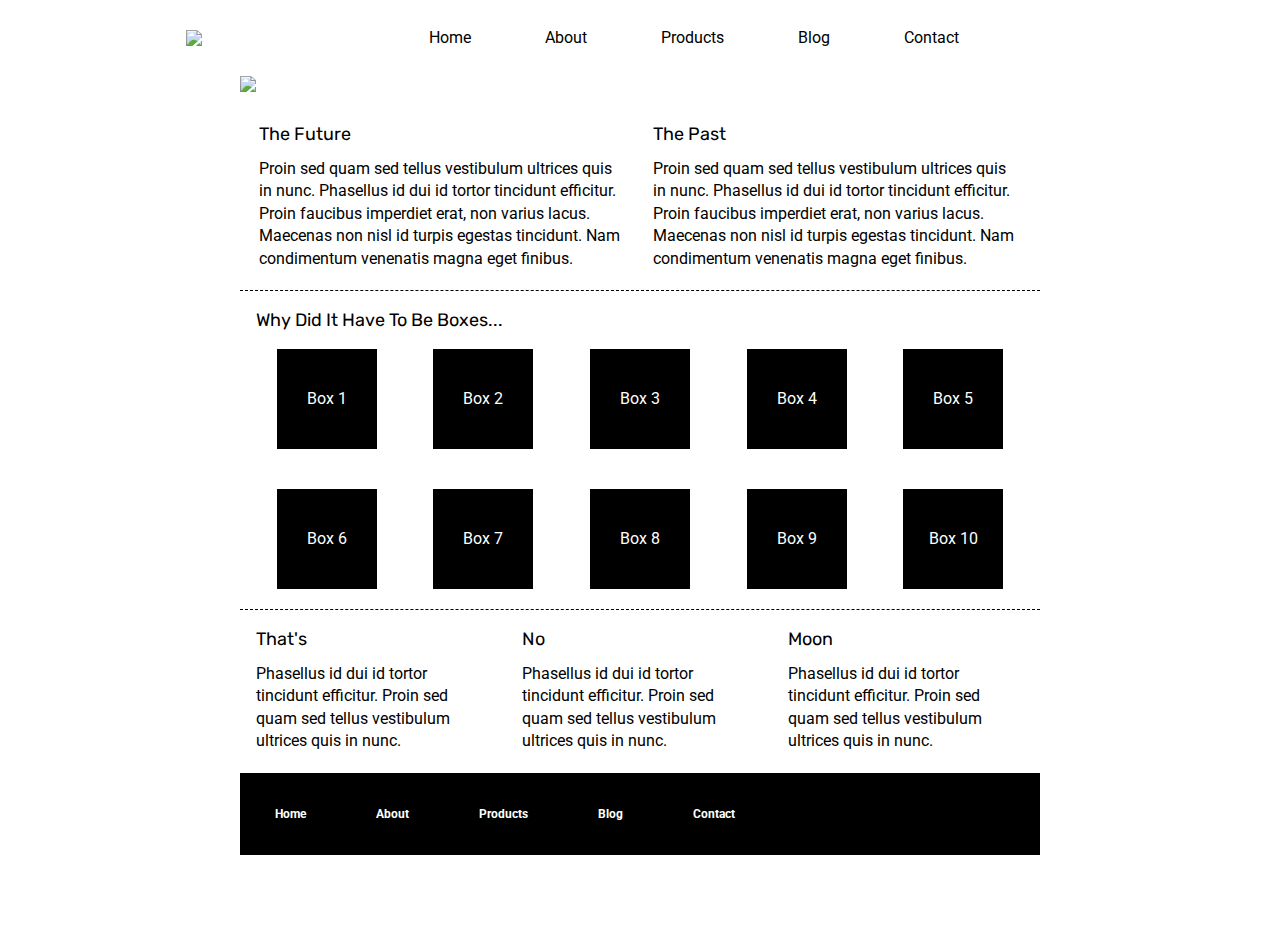
==== index.html @ ebf6606b "finished home page" ====
<!doctype html>

<html lang="en">
<head>
  <meta charset="utf-8">

  <title>Sprint Challenge - Home</title>

  <link href="https://fonts.googleapis.com/css?family=Roboto|Rubik" rel="stylesheet">
  <link rel="stylesheet" href="css/index.css">

</head>

<body>
    <div class="container">

        <header>
            <img id = "LambdaLogo" src =img\lambda-black.png >
            <nav class = "Menu">
                <a href = "#">Home</a>
                <a href = "#">About</a>
                <a href = "#">Products</a>
                <a href = "#">Blog</a>
                <a href = "#">Contact</a>
            </nav>
           
        </header>
        <img id = "JumboPic" src = img\jumbo.jpg >
   
        <section class="top-content">
            <div class="text-container">
                <h2>The Future</h2>
                <p>Proin sed quam sed tellus vestibulum ultrices quis in nunc. Phasellus id dui id tortor tincidunt efficitur. Proin faucibus imperdiet erat, non varius lacus. Maecenas non nisl id turpis egestas tincidunt. Nam condimentum venenatis magna eget finibus.</p>
            </div>
            <div class="text-container">
                <h2>The Past</h2>
                <p>Proin sed quam sed tellus vestibulum ultrices quis in nunc. Phasellus id dui id tortor tincidunt efficitur. Proin faucibus imperdiet erat, non varius lacus. Maecenas non nisl id turpis egestas tincidunt. Nam condimentum venenatis magna eget finibus.</p>
            </div>
        </section>
        
        <section class="middle-content">
        
            <h2>Why Did It Have To Be Boxes...</h2>
            
            <div class="boxes">
                <div class="box">Box 1</div>
                <div class="box">Box 2</div>
                <div class="box">Box 3</div>
                <div class="box">Box 4</div>
                <div class="box">Box 5</div>
                <div class="box">Box 6</div>
                <div class="box">Box 7</div>
                <div class="box">Box 8</div>
                <div class="box">Box 9</div>
                <div class="box">Box 10</div>
            </div>
        
        </section>

        <section class="bottom-content">

            <div class="text-container">
                <h2>That's</h2>
                <p>Phasellus id dui id tortor tincidunt efficitur. Proin sed quam sed tellus vestibulum ultrices quis in nunc.</p>
            </div>
            <div class="text-container">
                <h2>No</h2>
                <p>Phasellus id dui id tortor tincidunt efficitur. Proin sed quam sed tellus vestibulum ultrices quis in nunc.</p>
            </div>
            <div class="text-container">
                <h2>Moon</h2>
                <p>Phasellus id dui id tortor tincidunt efficitur. Proin sed quam sed tellus vestibulum ultrices quis in nunc.</p>
            </div>

        </section>
        
        <footer>
            <nav>
                <a href="#">Home</a>
                <a href="#">About</a>
                <a href="#">Products</a>
                <a href="#">Blog</a>
                <a href="#">Contact</a>
            </nav>
        </footer>
    </div><!-- container -->        
</body>
</html>
---- css/index.css ----
/* http://meyerweb.com/eric/tools/css/reset/ 
   v2.0 | 20110126
   License: none (public domain)
*/

html, body, div, span, applet, object, iframe,
h1, h2, h3, h4, h5, h6, p, blockquote, pre,
a, abbr, acronym, address, big, cite, code,
del, dfn, em, img, ins, kbd, q, s, samp,
small, strike, strong, sub, sup, tt, var,
b, u, i, center,
dl, dt, dd, ol, ul, li,
fieldset, form, label, legend,
table, caption, tbody, tfoot, thead, tr, th, td,
article, aside, canvas, details, embed, 
figure, figcaption, footer, header, hgroup, 
menu, nav, output, ruby, section, summary,
time, mark, audio, video {
	margin: 0;
	padding: 0;
	border: 0;
	font-size: 100%;
	font: inherit;
	vertical-align: baseline;
}
/* HTML5 display-role reset for older browsers */
article, aside, details, figcaption, figure, 
footer, header, hgroup, menu, nav, section {
	display: block;
}
body {
	line-height: 1;
}
ol, ul {
	list-style: none;
}
blockquote, q {
	quotes: none;
}
blockquote:before, blockquote:after,
q:before, q:after {
	content: '';
	content: none;
}
table {
	border-collapse: collapse;
	border-spacing: 0;
}

* {
    box-sizing: border-box;
}

html, body {
    height: 100%;
    font-family: 'Roboto', sans-serif;
}

h1, h2, h3, h4, h5 {
    font-size: 18px;
    margin-bottom: 15px;
    font-family: 'Rubik', sans-serif;
}


header{
    display:flex;
    flex-direction: row;
    justify-content: space-around;
    align-items: center;
    padding-bottom: 30px;
    margin-top:30px;
   
   
}
#LambdaLogo{
    position: relative;
    right:100px;

}

.menu{
 
   padding:20px;
}

nav a{
    
    margin:35px;
    text-decoration:none;
    color:black;
    
}

p {
    line-height: 1.4;
}

.container {
    width: 800px;
    margin: 0 auto;
}

.top-content {

    display: flex;
    flex-wrap: wrap;
    justify-content: space-evenly;
    margin-bottom: 20px;
    margin-top:30px;
    border-bottom: 1px dashed black;
}

.top-content .text-container {
    width: 48%;
    padding: 0 1%;
    padding-bottom: 20px;  
}

.middle-content {
    margin-bottom: 20px;
    border-bottom: 1px dashed black;
}

.middle-content h2 {
    padding: 0 2%;
    margin-bottom: 0;
}

.middle-content .boxes {
    display: flex;
    flex-wrap: wrap;
    justify-content: space-evenly;
}

.middle-content .boxes .box {
    width: 12.5%;
    height: 100px;
    background: black;
    margin: 20px 2.5%;
    color: white;
    display: flex;
    align-items: center;
    justify-content: center;
}

.bottom-content {
    display: flex;
    margin: 0 2% 20px;
    justify-content: space-around;
}

.bottom-content .text-container {
    padding-right: 4%;
}

.bottom-content .text-container:last-child {
    padding-right: 0;
}

footer {
    width: 100%;
    background: black;
    height:5%;
   
    

    
}

footer nav {
    width: 60%;
    display: flex;
    justify-content: space-between;
    align-items: center;
    font-size: 12px;
}

footer nav a {
    color: white;
    text-decoration: none;
    font-weight: bold;
    text-align: center;
    position: relative;
  
   
    
    
}
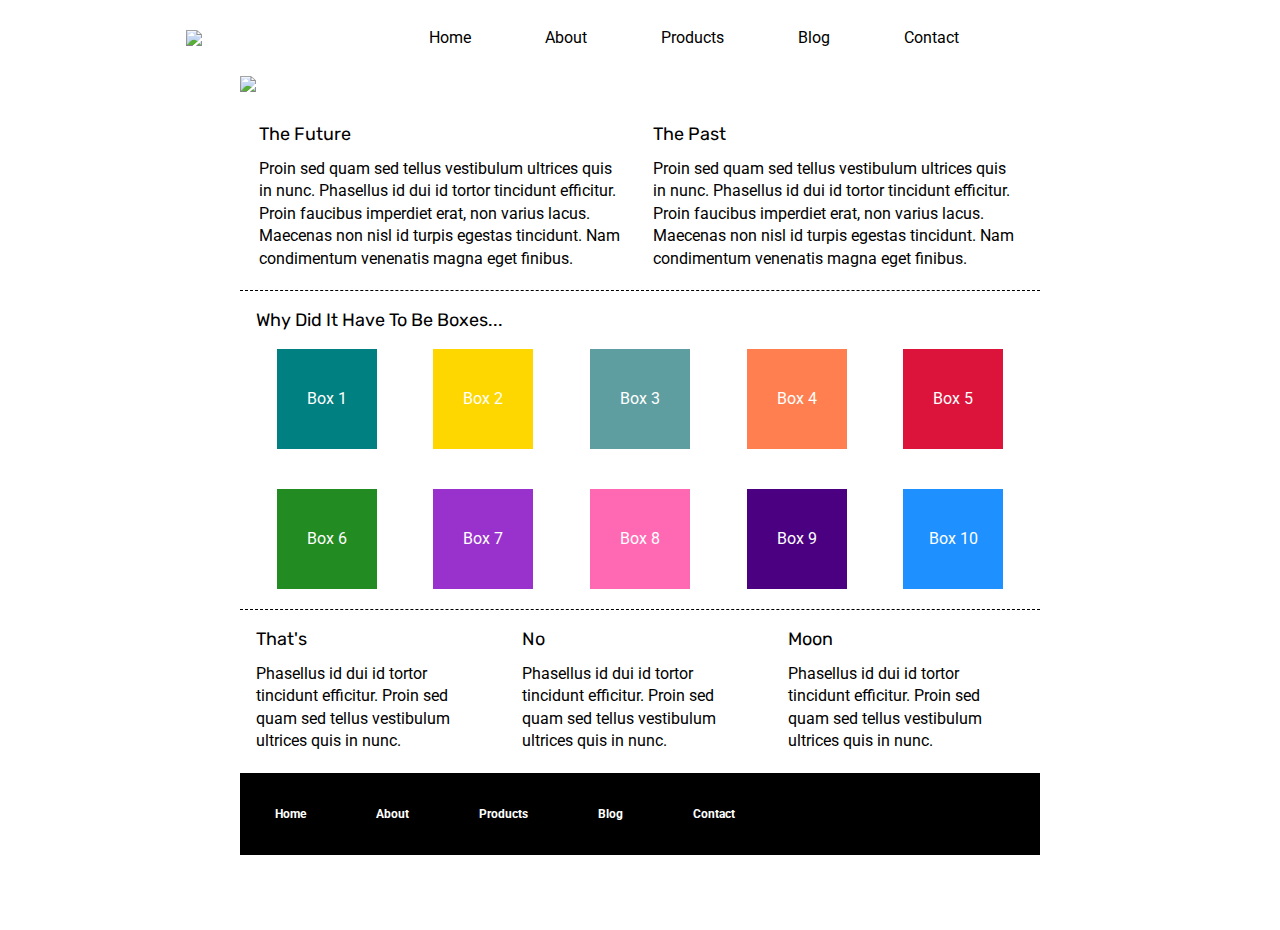
==== commit 40dbe1ad: "updated readMe to answer questions" ====
--- a/index.html
+++ b/index.html
@@ -18,7 +18,7 @@
             <img id = "LambdaLogo" src =img\lambda-black.png >
             <nav class = "Menu">
                 <a href = "#">Home</a>
-                <a href = "#">About</a>
+                <a href = "about.html">About</a>
                 <a href = "#">Products</a>
                 <a href = "#">Blog</a>
                 <a href = "#">Contact</a>
@@ -43,16 +43,16 @@
             <h2>Why Did It Have To Be Boxes...</h2>
             
             <div class="boxes">
-                <div class="box">Box 1</div>
-                <div class="box">Box 2</div>
-                <div class="box">Box 3</div>
-                <div class="box">Box 4</div>
-                <div class="box">Box 5</div>
-                <div class="box">Box 6</div>
-                <div class="box">Box 7</div>
-                <div class="box">Box 8</div>
-                <div class="box">Box 9</div>
-                <div class="box">Box 10</div>
+                <div style = background:teal; class="box">Box 1</div>
+                <div style = background:gold class="box">Box 2</div>
+                <div style = background:cadetblue class="box">Box 3</div>
+                <div style = background:coral class="box">Box 4</div>
+                <div style = background:crimson class="box">Box 5</div>
+                <div style = background:forestgreen class="box">Box 6</div>
+                <div style = background:darkorchid class="box">Box 7</div>
+                <div style = background:hotPink class="box">Box 8</div>
+                <div style = background:indigo class="box">Box 9</div>
+                <div style = background:dodgerblue class="box">Box 10</div>
             </div>
         
         </section>
@@ -77,7 +77,7 @@
         <footer>
             <nav>
                 <a href="#">Home</a>
-                <a href="#">About</a>
+                <a href="about.html">About</a>
                 <a href="#">Products</a>
                 <a href="#">Blog</a>
                 <a href="#">Contact</a>
